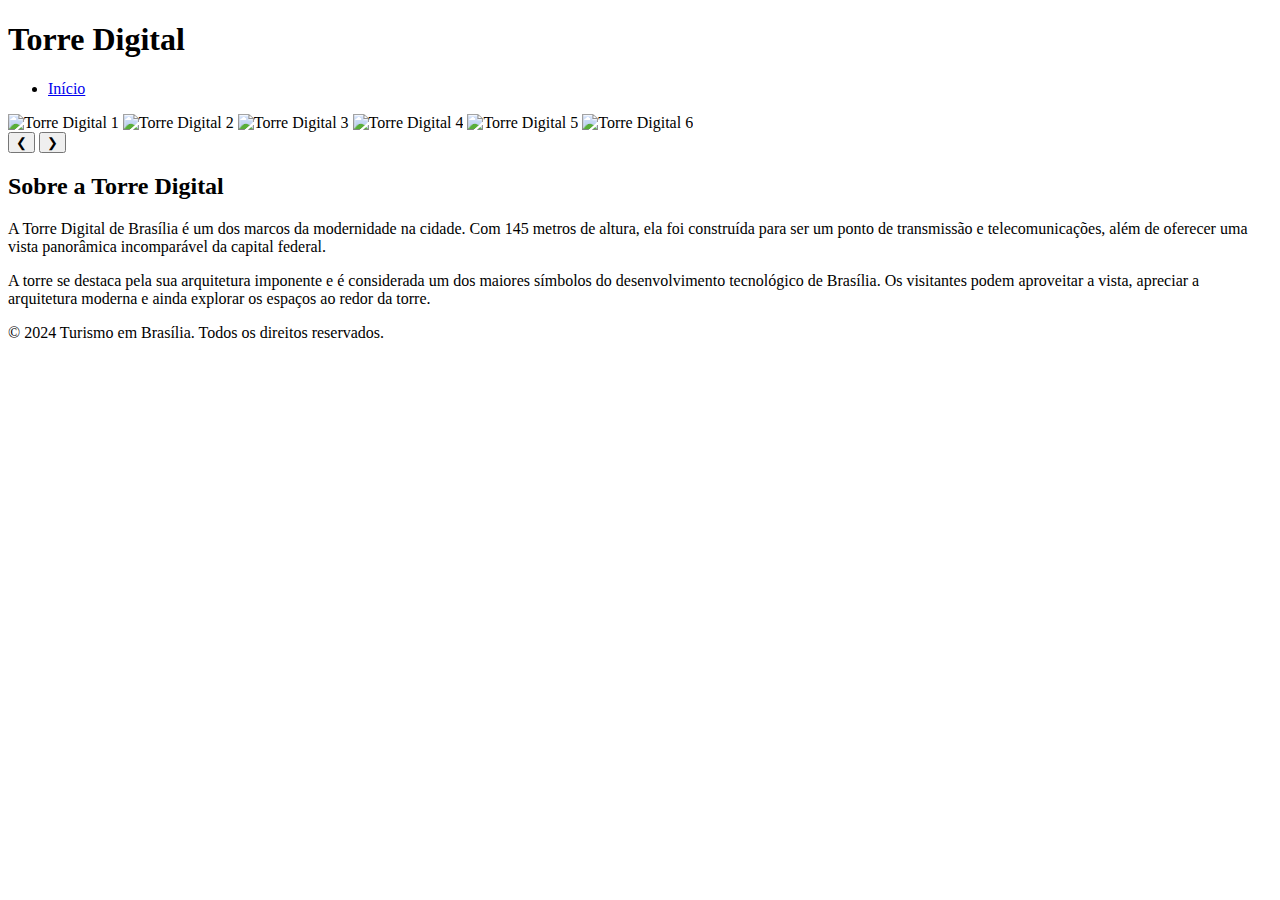
==== carrossel.html @ b07184ad "atualizaei" ====
<!DOCTYPE html>
<html lang="pt-br">

<head>
    <meta charset="UTF-8">
    <meta name="viewport" content="width=device-width, initial-scale=1.0">
    <title>Torre Digital - Detalhes</title>
    <link rel="stylesheet" href="carrosel.css">
</head>

<body>

    <!-- Cabeçalho -->
    <header>
        <div class="logo">
            <h1>Torre Digital</h1>
        </div>
        <nav>
            <ul>
                <li><a href="index.html">Início</a></li>
            </ul>
        </nav>
    </header>

    <!-- Carrossel de Imagens -->
    <section id="carrossel" class="carousel">
        <div class="carousel-container">
            <div class="carousel-images">
                <img src="images/torredigital.jpg" alt="Torre Digital 1">
                <img src="images/torredigital1.jpg" alt="Torre Digital 2">
                <img src="images/torredigital2.webp" alt="Torre Digital 3">
                <img src="images/torredigital4.jpg" alt="Torre Digital 4">
                <img src="images/torredigital5.jpg" alt="Torre Digital 5">
                <img src="images/torredigital6.jpg" alt="Torre Digital 6">
            </div>
            <!-- Controles de Navegação -->
            <button class="prev" onclick="moveSlide(-1)">&#10094;</button>
            <button class="next" onclick="moveSlide(1)">&#10095;</button>
        </div>
    </section>

    <!-- Resumo Detalhado -->
    <section id="detalhes">
        <h2>Sobre a Torre Digital</h2>
        <p>A Torre Digital de Brasília é um dos marcos da modernidade na cidade. Com 145 metros de altura, ela foi construída para ser um ponto de transmissão e telecomunicações, além de oferecer uma vista panorâmica incomparável da capital federal.</p>
        <p>A torre se destaca pela sua arquitetura imponente e é considerada um dos maiores símbolos do desenvolvimento tecnológico de Brasília. Os visitantes podem aproveitar a vista, apreciar a arquitetura moderna e ainda explorar os espaços ao redor da torre.</p>
    </section>

    <footer>
        <p>&copy; 2024 Turismo em Brasília. Todos os direitos reservados.</p>
    </footer>

    <script src="script.js"></script>
</body>

</html>
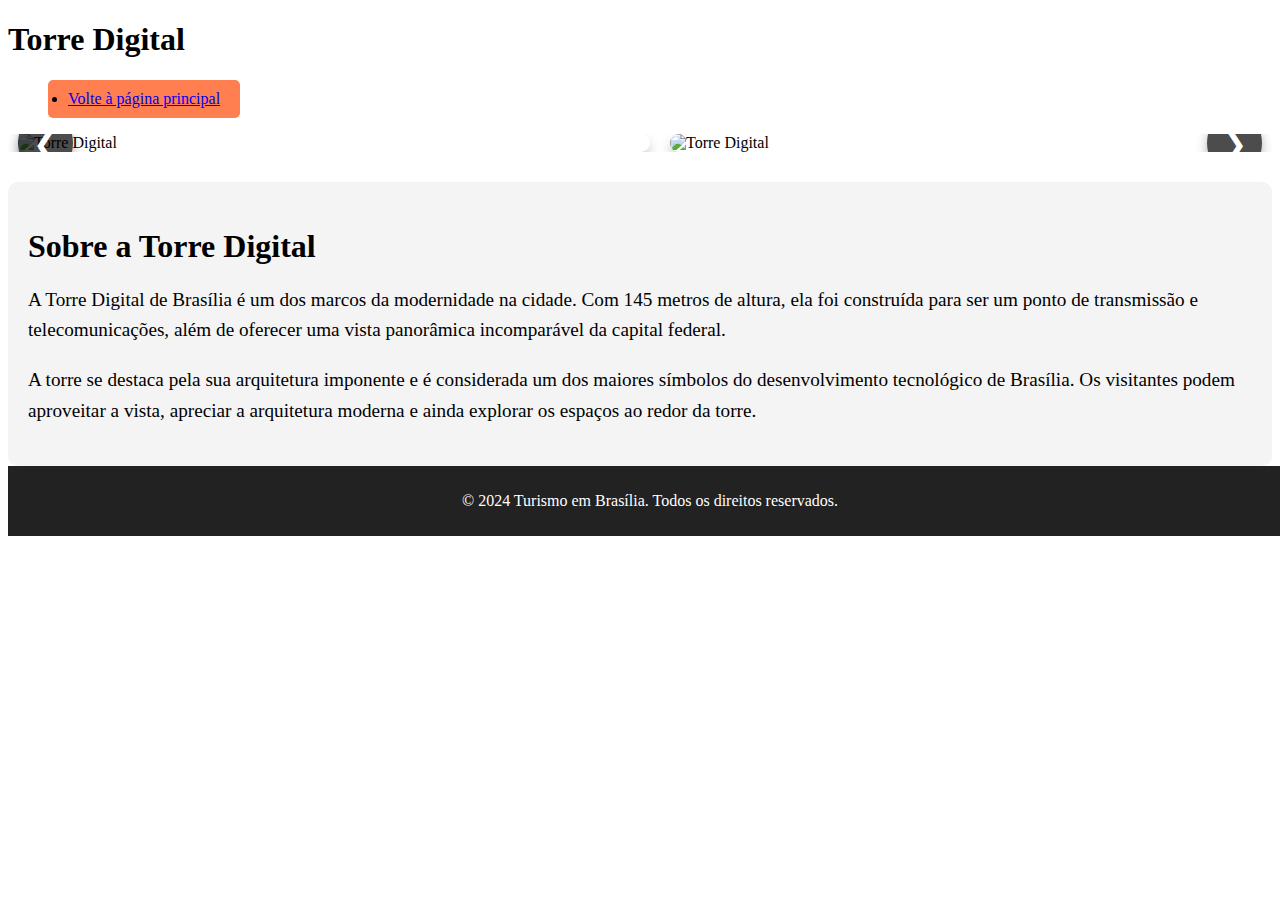
==== commit 882d8ced: "atualizadooo" ====
--- a/carrossel.html
+++ b/carrossel.html
@@ -5,7 +5,7 @@
     <meta charset="UTF-8">
     <meta name="viewport" content="width=device-width, initial-scale=1.0">
     <title>Torre Digital - Detalhes</title>
-    <link rel="stylesheet" href="carrosel.css">
+    <link rel="stylesheet" href="carrossel.css">
 </head>
 
 <body>
@@ -17,7 +17,9 @@
         </div>
         <nav>
             <ul>
-                <li><a href="index.html">Início</a></li>
+                <div class="botão-voltar-inicio">
+                    <li><a href="index.html">Volte à página principal</a></li>
+                </div>
             </ul>
         </nav>
     </header>
@@ -26,12 +28,13 @@
     <section id="carrossel" class="carousel">
         <div class="carousel-container">
             <div class="carousel-images">
-                <img src="images/torredigital.jpg" alt="Torre Digital 1">
-                <img src="images/torredigital1.jpg" alt="Torre Digital 2">
-                <img src="images/torredigital2.webp" alt="Torre Digital 3">
-                <img src="images/torredigital4.jpg" alt="Torre Digital 4">
-                <img src="images/torredigital5.jpg" alt="Torre Digital 5">
-                <img src="images/torredigital6.jpg" alt="Torre Digital 6">
+                <img src="images/torredigital.jpg" alt="Torre Digital">
+                <img src="images/torre-digital.jpg" alt="Torre Digital">
+                <img src="images/torredigital1.jpg" alt="Torre Digital">
+                <img src="images/torredigital2.webp" alt="Torre Digital">
+                <img src="images/torredigital4.jpg" alt="Torre Digital">
+                <img src="images/torredigital5.jpg" alt="Torre Digital">
+                <img src="images/torredigital6.jpg" alt="Torre Digital">
             </div>
             <!-- Controles de Navegação -->
             <button class="prev" onclick="moveSlide(-1)">&#10094;</button>
@@ -50,7 +53,7 @@
         <p>&copy; 2024 Turismo em Brasília. Todos os direitos reservados.</p>
     </footer>
 
-    <script src="script.js"></script>
+    <script src="carrossel.js"></script>
 </body>
 
 </html>
--- a/carrossel.css
+++ b/carrossel.css
@@ -0,0 +1,118 @@
+/* Estilização do botão "Voltar à Página Principal" */
+.botão-voltar-inicio {
+    background-color: coral;
+    display: inline-block;
+    text-decoration: none;
+    color: black;
+    padding: 10px 20px;
+    border-radius: 5px;
+    transition: background-color 0.3s;
+}
+
+.botão-voltar-inicio:hover {
+    background-color: #ff7043;
+}
+
+/* Estilo do Carrossel */
+#carrossel {
+    width: 100%;
+    overflow: hidden;
+    position: relative;
+}
+
+.carousel-container {
+    width: 100%;
+    position: relative;
+}
+
+.carousel-images {
+    display: flex;
+    transition: transform 0.5s ease-in-out; /* Transição suave */
+}
+
+.carousel-images img {
+    width: 50%; /* Diminui a largura das imagens (50% da largura do carrossel) */
+    object-fit: cover; /* Garante um ajuste adequado da imagem */
+    flex-shrink: 0; /* Impede que as imagens sejam reduzidas */
+    margin: 0 10px; /* Adiciona algum espaço entre as imagens */
+    border-radius: 10px; /* Bordas arredondadas */
+    box-shadow: 0 6px 12px rgba(0, 0, 0, 0.2); /* Sombras para um efeito de profundidade */
+    transition: transform 0.5s ease, box-shadow 0.5s ease, opacity 0.5s ease; /* Efeitos de transição suaves */
+}
+
+/* Efeito de zoom ao passar o mouse */
+.carousel-images img:hover {
+    transform: scale(1.05); /* Aumenta a imagem um pouco */
+    box-shadow: 0 18px 36px rgba(0, 0, 0, 0.4); /* Aumenta a sombra */
+    opacity: 0.9; /* Dá um leve desfoque */
+}
+
+/* Efeito de aumento ao clicar na imagem */
+.carousel-images img.clicked {
+    transform: scale(1.5); /* Aumenta a imagem ao ser clicada */
+    z-index: 10; /* Coloca a imagem em cima das outras */
+}
+
+/* Controles do carrossel */
+button {
+    background-color: rgba(0, 0, 0, 0.7);
+    color: white;
+    border: none;
+    padding: 15px;
+    font-size: 30px;
+    cursor: pointer;
+    position: absolute;
+    top: 50%;
+    transform: translateY(-50%);
+    z-index: 100;
+    border-radius: 50%;
+    box-shadow: 0 6px 12px rgba(0, 0, 0, 0.3);
+    transition: background-color 0.3s, transform 0.3s;
+}
+
+button:hover {
+    background-color: rgba(0, 0, 0, 0.9);
+    transform: scale(1.1); /* Efeito de aumento no botão ao passar o mouse */
+}
+
+/* Posição dos botões */
+.prev {
+    left: 10px;
+}
+
+.next {
+    right: 10px;
+}
+
+/* Resumo Detalhado */
+#detalhes {
+    padding: 20px;
+    background-color: #f4f4f4;
+    margin-top: 30px;
+    border-radius: 10px;
+}
+
+#detalhes h2 {
+    font-size: 2em;
+    margin-bottom: 10px;
+}
+
+#detalhes p {
+    font-size: 1.2em;
+    line-height: 1.6;
+}
+
+/* Estilo do Footer */
+footer {
+    background-color: #222;
+    color: white;
+    text-align: center;
+    padding: 10px;
+    position: relative;
+    bottom: 0;
+    width: 100%;
+}
+
+footer p {
+    font-size: 1em;
+}
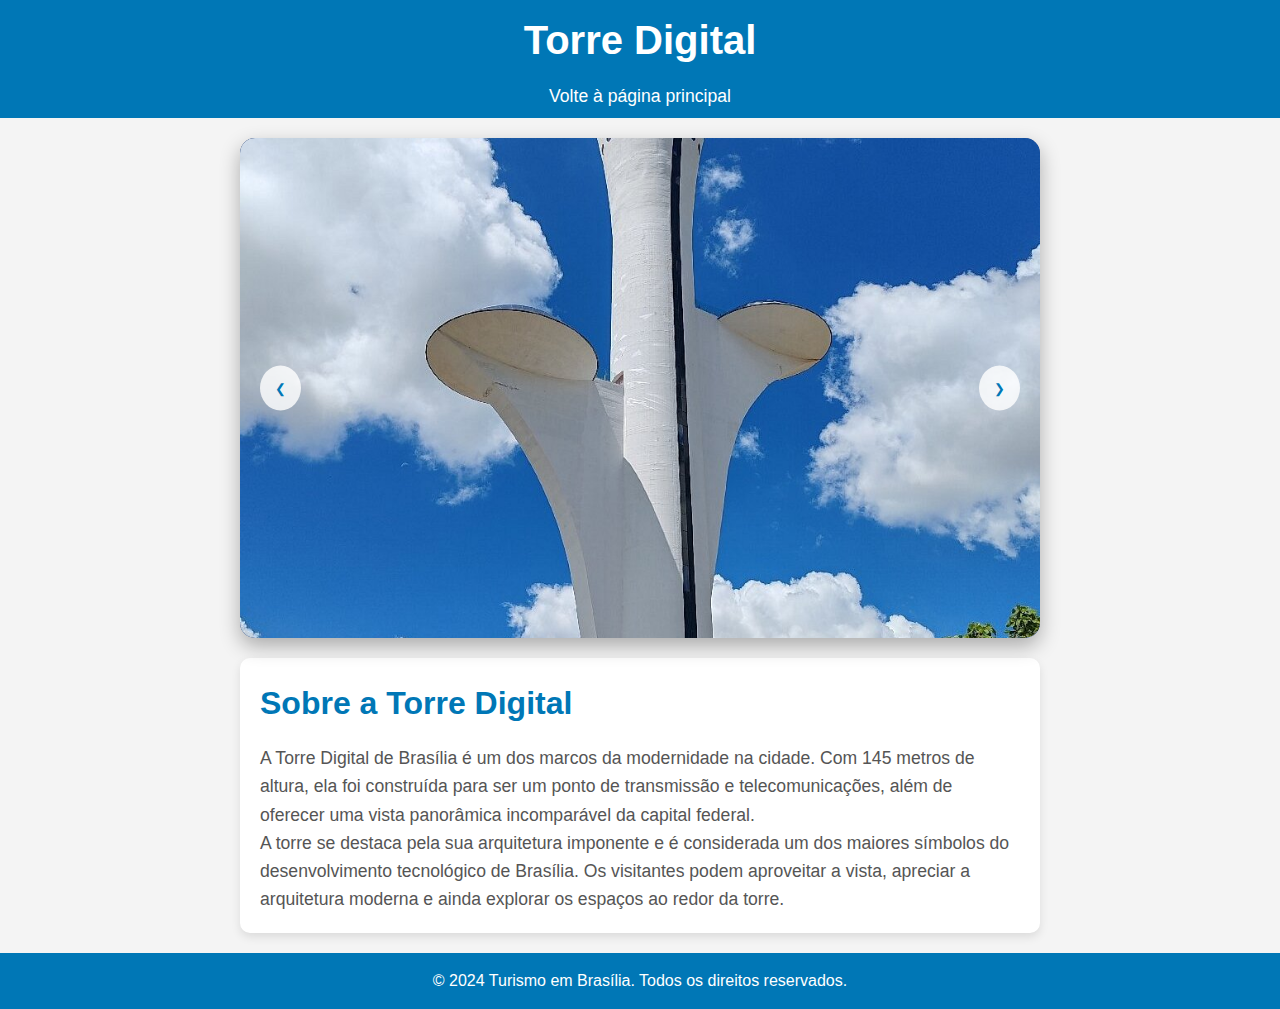
==== commit e9a2d14c: "Update" ====
--- a/carrossel.html
+++ b/carrossel.html
@@ -5,7 +5,7 @@
     <meta charset="UTF-8">
     <meta name="viewport" content="width=device-width, initial-scale=1.0">
     <title>Torre Digital - Detalhes</title>
-    <link rel="stylesheet" href="carrossel.css">
+    <link rel="stylesheet" href="css/carrossel.css">
 </head>
 
 <body>
@@ -29,9 +29,8 @@
         <div class="carousel-container">
             <div class="carousel-images">
                 <img src="images/torredigital.jpg" alt="Torre Digital">
-                <img src="images/torre-digital.jpg" alt="Torre Digital">
-                <img src="images/torredigital1.jpg" alt="Torre Digital">
                 <img src="images/torredigital2.webp" alt="Torre Digital">
+                <img src="images/torredigital3.jpg" alt="Torre Digital">
                 <img src="images/torredigital4.jpg" alt="Torre Digital">
                 <img src="images/torredigital5.jpg" alt="Torre Digital">
                 <img src="images/torredigital6.jpg" alt="Torre Digital">
@@ -53,7 +52,7 @@
         <p>&copy; 2024 Turismo em Brasília. Todos os direitos reservados.</p>
     </footer>
 
-    <script src="carrossel.js"></script>
+    <script src="js/carrossel.js"></script>
 </body>
 
 </html>
--- a/css/carrossel.css
+++ b/css/carrossel.css
@@ -0,0 +1,171 @@
+/* Reset básico */
+* {
+    margin: 0;
+    padding: 0;
+    box-sizing: border-box;
+}
+
+body {
+    font-family: 'Arial', sans-serif;
+    background-color: #f4f4f4; /* Fundo claro */
+    color: #333;
+    line-height: 1.6;
+    margin: 0;
+    padding: 0;
+}
+
+/* Cabeçalho */
+header {
+    background-color: #0077b6; /* Azul moderno */
+    color: white;
+    padding: 8px;
+    text-align: center;
+}
+
+header .logo h1 {
+    font-size: 2.5rem;
+    margin: 0;
+}
+
+header nav ul {
+    list-style: none;
+    padding: 0;
+    margin: 10px 0 0;
+}
+
+header nav ul li {
+    display: inline;
+    margin: 0 15px;
+}
+
+header nav ul li a {
+    color: white;
+    text-decoration: none;
+    font-size: 1.1rem;
+    transition: color 0.3s ease;
+}
+
+header nav ul li a:hover {
+    color: #ffeb3b; /* Amarelo suave ao passar o mouse */
+}
+
+/* Estilo do carrossel */
+.carousel {
+    max-width: 800px; /* Largura máxima do carrossel */
+    margin: 20px auto; /* Centraliza o carrossel na página */
+    overflow: hidden;
+    position: relative;
+    border-radius: 15px; /* Bordas arredondadas */
+    box-shadow: 0 8px 20px rgba(0, 0, 0, 0.3); /* Sombra mais pronunciada */
+    background: linear-gradient(135deg, #1e3c72, #2a5298); /* Gradiente moderno */
+}
+
+.carousel-container {
+    display: flex;
+    transition: transform 0.5s ease-in-out;
+}
+
+.carousel-images {
+    display: flex;
+    width: 100%;
+}
+
+.carousel-images img {
+    width: 100%; /* Imagens ocupam 100% da largura do contêiner */
+    height: 500px; /* Altura fixa para as imagens */
+    object-fit: cover; /* Garante que as imagens cubram o espaço sem distorcer */
+    border-radius: 15px; /* Bordas arredondadas nas imagens */
+    transition: transform 0.3s ease, opacity 0.3s ease; /* Efeito de transição */
+    flex-shrink: 0; /* Impede que as imagens se comprimam */
+}
+
+/* Efeito de zoom ao passar o mouse */
+/*.carousel-images img:hover {*/
+    /*transform: scale(1.1);  Aumenta a imagem em 10% */
+    /*opacity: 0.9;  Leve transparência */
+    /*z-index: 1;  Garante que a imagem aumentada fique acima das outras */
+/*}*/
+
+/* Botões de navegação */
+.prev, .next {
+    position: absolute;
+    top: 50%;
+    transform: translateY(-50%);
+    background-color: rgba(255, 255, 255, 0.8); /* Fundo branco semi-transparente */
+    color: #0077b6; /* Azul moderno */
+    border: none;
+    padding: 15px;
+    cursor: pointer;
+    border-radius: 50%;
+   
+    z-index: 10;
+    transition: background-color 0.3s ease, transform 0.3s ease;
+}
+
+.prev:hover, .next:hover {
+    background-color: rgba(255, 255, 255, 1); /* Fundo branco sólido ao passar o mouse */
+    transform: translateY(-50%) scale(1.1); /* Efeito de escala */
+}
+
+.prev {
+    left: 20px;
+}
+
+.next {
+    right: 20px;
+}
+
+/* Indicadores de slide */
+.carousel-indicators {
+    position: absolute;
+    bottom: 20px;
+    left: 50%;
+    transform: translateX(-50%);
+    display: flex;
+    gap: 10px;
+    z-index: 10;
+}
+
+.carousel-indicators span {
+    width: 12px;
+    height: 12px;
+    background-color: rgba(255, 255, 255, 0.5); /* Bolinhas semi-transparentes */
+    border-radius: 50%;
+    cursor: pointer;
+    transition: background-color 0.3s ease, transform 0.3s ease;
+}
+
+.carousel-indicators span.active {
+    background-color: rgba(255, 255, 255, 1); /* Bolinha ativa */
+    transform: scale(1.2); /* Efeito de escala */
+}
+
+/* Seção de detalhes */
+#detalhes {
+    padding: 20px;
+    background-color: white;
+    margin: 20px auto;
+    max-width: 800px;
+    border-radius: 10px;
+    box-shadow: 0 4px 10px rgba(0, 0, 0, 0.1);
+}
+
+#detalhes h2 {
+    font-size: 2rem;
+    margin-bottom: 15px;
+    color: #0077b6;
+}
+
+#detalhes p {
+    font-size: 1.1rem;
+    color: #555;
+}
+
+/* Rodapé */
+footer {
+    background-color: #0077b6;
+    color: white;
+    text-align: center;
+    padding: 15px;
+    margin-top: 20px;
+}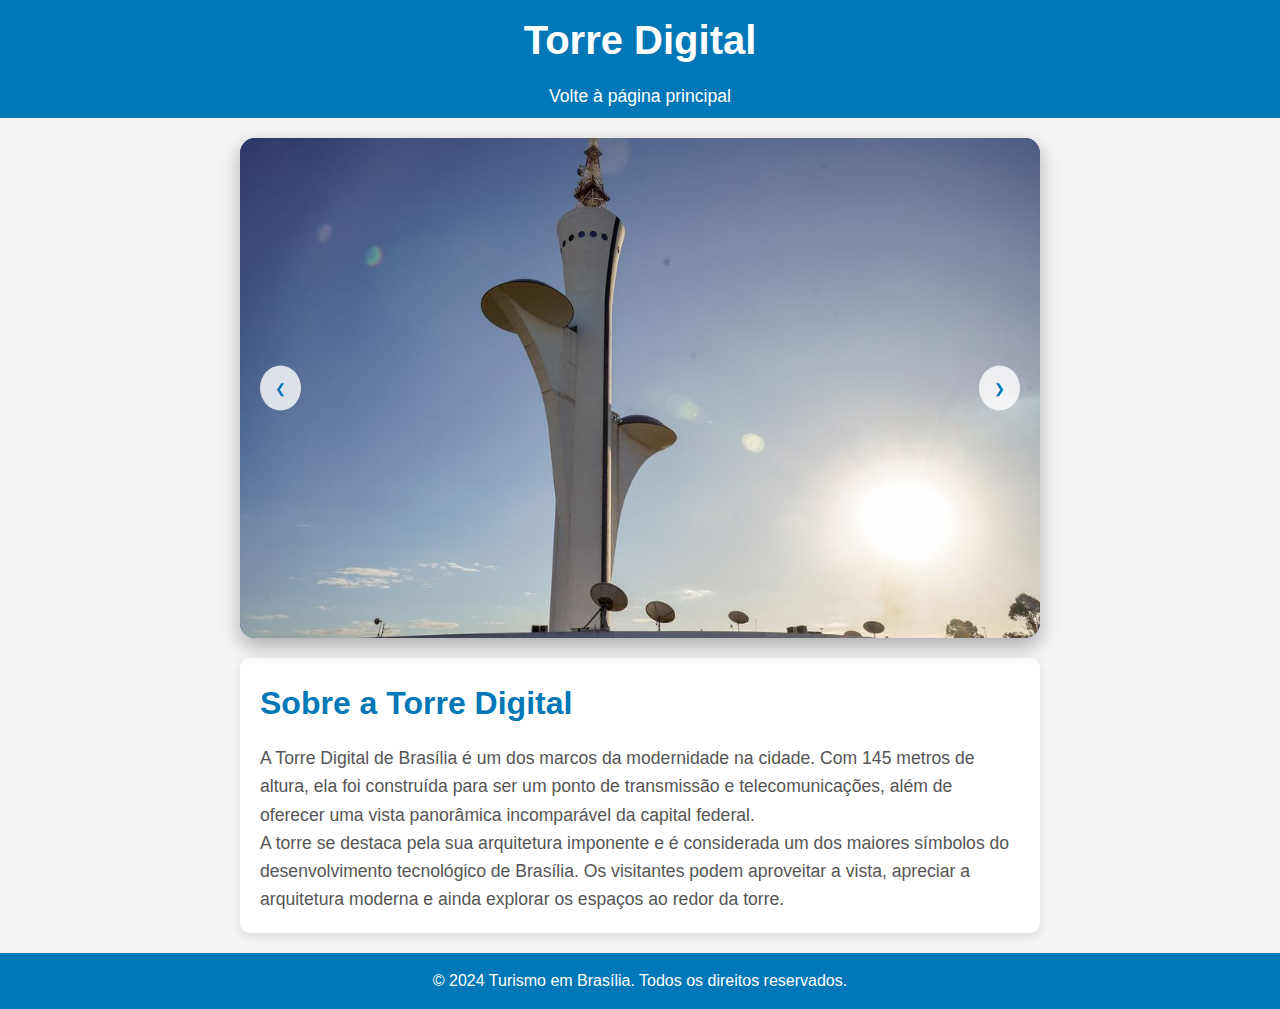
==== commit 95a005b6: "Update" ====
--- a/carrossel.html
+++ b/carrossel.html
@@ -28,6 +28,7 @@
     <section id="carrossel" class="carousel">
         <div class="carousel-container">
             <div class="carousel-images">
+                <img src="images/torredigital0.jpg" alt="Torre Digital">
                 <img src="images/torredigital.jpg" alt="Torre Digital">
                 <img src="images/torredigital2.webp" alt="Torre Digital">
                 <img src="images/torredigital3.jpg" alt="Torre Digital">
